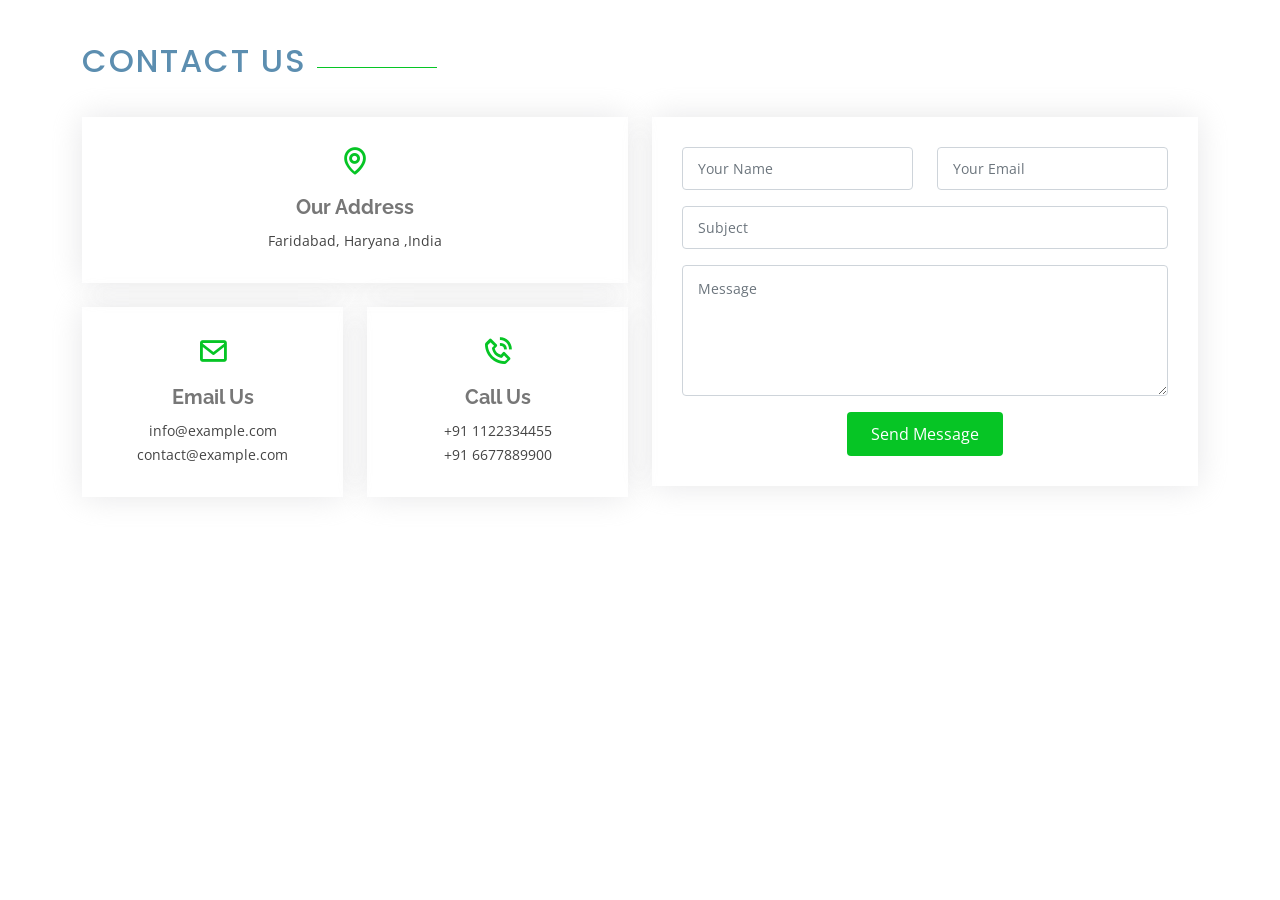
==== ContactUs.html @ 32c5ddfe "ui basic design" ====
<!DOCTYPE html>
<html lang="en">
<head>
    <meta charset="utf-8">
    <meta content="width=device-width, initial-scale=1.0" name="viewport">
  
    <title>Farm Services</title>
    <meta content="" name="description">
    <meta content="" name="keywords">
  
    <!-- Favicons -->
    <link href="assets/img/apple-touch-icon.png" rel="apple-touch-icon">
  
    <!-- Google Fonts -->
    <link href="https://fonts.googleapis.com/css?family=Open+Sans:300,300i,400,400i,600,600i,700,700i|Raleway:300,300i,400,400i,500,500i,600,600i,700,700i|Poppins:300,300i,400,400i,500,500i,600,600i,700,700i" rel="stylesheet">
  
    <!-- Vendor CSS Files -->
    <link href="assets/vendor/aos/aos.css" rel="stylesheet">
    <link href="assets/vendor/bootstrap/css/bootstrap.min.css" rel="stylesheet">
    <link href="assets/vendor/bootstrap-icons/bootstrap-icons.css" rel="stylesheet">
    <link href="assets/vendor/boxicons/css/boxicons.min.css" rel="stylesheet">
    <link href="assets/vendor/glightbox/css/glightbox.min.css" rel="stylesheet">
    <link href="assets/vendor/remixicon/remixicon.css" rel="stylesheet">
    <link href="assets/vendor/swiper/swiper-bundle.min.css" rel="stylesheet">
  
    <!-- Template Main CSS File -->
    <link href="assets/css/style.css" rel="stylesheet">
  
</head>
<body>
    <section id="contact" class="contact">
        <div class="container" data-aos="fade-up">
  
      <div class="section-title">
          <h2>Contact US</h2>
        </div>
  
        <div class="row">
  
          <div class="col-lg-6">
  
            <div class="row">
              <div class="col-md-12">
                <div class="info-box">
                  <i class="bx bx-map"></i>
                  <h3>Our Address</h3>
                  <p>Faridabad, Haryana ,India</p>
                </div>
              </div>
              <div class="col-md-6">
                <div class="info-box mt-4">
                  <i class="bx bx-envelope"></i>
                  <h3>Email Us</h3>
                  <p>info@example.com<br>contact@example.com</p>
                </div>
              </div>
              <div class="col-md-6">
                <div class="info-box mt-4">
                  <i class="bx bx-phone-call"></i>
                  <h3>Call Us</h3>
                  <p>+91 1122334455<br>+91 6677889900</p>
                </div>
              </div>
            </div>
  
          </div>
  
          <div class="col-lg-6 mt-4 mt-lg-0">
            <form action="forms/contact.php" method="post" role="form" class="php-email-form">
              <div class="row">
                <div class="col-md-6 form-group">
                  <input type="text" name="name" class="form-control" id="name" placeholder="Your Name" required>
                </div>
                <div class="col-md-6 form-group mt-3 mt-md-0">
                  <input type="email" class="form-control" name="email" id="email" placeholder="Your Email" required>
                </div>
              </div>
              <div class="form-group mt-3">
                <input type="text" class="form-control" name="subject" id="subject" placeholder="Subject" required>
              </div>
              <div class="form-group mt-3">
                <textarea class="form-control" name="message" rows="5" placeholder="Message" required></textarea>
              </div>
              <div class="my-3">
                <div class="loading">Loading</div>
                <div class="error-message"></div>
                <div class="sent-message">Your message has been sent. Thank you!</div>
              </div>
              <div class="text-center"><button type="submit">Send Message</button></div>
            </form>
          </div>
  
        </div>
  
        </div>
      </section>
      <script src="assets/vendor/purecounter/purecounter.js"></script>
  <script src="assets/vendor/aos/aos.js"></script>
  <script src="assets/vendor/bootstrap/js/bootstrap.bundle.min.js"></script>
  <script src="assets/vendor/glightbox/js/glightbox.min.js"></script>
  <script src="assets/vendor/isotope-layout/isotope.pkgd.min.js"></script>
  <script src="assets/vendor/swiper/swiper-bundle.min.js"></script>
  <script src="assets/vendor/php-email-form/validate.js"></script>

  <!-- Template Main JS File -->
  <script src="assets/js/main.js"></script>
</body>
</html>
---- assets/css/style.css ----
/**
* Template Name: Dewi - v4.7.0
* Template URL: https://bootstrapmade.com/dewi-free-multi-purpose-html-template/
* Author: BootstrapMade.com
* License: https://bootstrapmade.com/license/
*/

/*--------------------------------------------------------------
# General
--------------------------------------------------------------*/
body {
  font-family: "Open Sans", sans-serif;
  color: #444444;
}

a {
  color: #06c525;
  text-decoration: none;
}

a:hover {
  color: #06c525;
  text-decoration: none;
}

h1, h2, h3, h4, h5, h6 {
  font-family: "Raleway", sans-serif;
}

/*--------------------------------------------------------------
# Back to top button
--------------------------------------------------------------*/
.back-to-top {
  position: fixed;
  visibility: hidden;
  opacity: 0;
  right: 15px;
  bottom: 15px;
  z-index: 996;
  background: #06c525;
  width: 40px;
  height: 40px;
  border-radius: 4px;
  transition: all 0.4s;
}
.back-to-top i {
  font-size: 24px;
  color: #fff;
  line-height: 0;
}
.back-to-top:hover {
  background: #06c525;
  color: #fff;
}
.back-to-top.active {
  visibility: visible;
  opacity: 1;
}

/*--------------------------------------------------------------
# Preloader
--------------------------------------------------------------*/
#preloader {
  position: fixed;
  top: 0;
  left: 0;
  right: 0;
  bottom: 0;
  z-index: 9999;
  overflow: hidden;
  background: #fff;
}

#preloader:before {
  content: "";
  position: fixed;
  top: calc(50% - 30px);
  left: calc(50% - 30px);
  border: 6px solid #06c525;
  border-top-color: #ffe9e3;
  border-radius: 50%;
  width: 60px;
  height: 60px;
  -webkit-animation: animate-preloader 1s linear infinite;
  animation: animate-preloader 1s linear infinite;
}

@-webkit-keyframes animate-preloader {
  0% {
    transform: rotate(0deg);
  }
  100% {
    transform: rotate(360deg);
  }
}

@keyframes animate-preloader {
  0% {
    transform: rotate(0deg);
  }
  100% {
    transform: rotate(360deg);
  }
}
/*--------------------------------------------------------------
# Disable aos animation delay on mobile devices
--------------------------------------------------------------*/
@media screen and (max-width: 768px) {
  [data-aos-delay] {
    transition-delay: 0 !important;
  }
}
/*--------------------------------------------------------------
# Header
--------------------------------------------------------------*/
#header {
  transition: all 0.5s;
  z-index: 997;
  padding: 20px 0;
}
#header.header-scrolled, #header.header-inner-pages {
  background: rgba(21, 34, 43, 0.85);
  padding: 10px 0;
}
#header .logo {
  font-size: 32px;
  margin: 0;
  padding: 0;
  line-height: 1;
  font-weight: 700;
  letter-spacing: 2px;
}
#header .logo a {
  color: #fff;
}
#header .logo img {
  max-height: 40px;
}

/*--------------------------------------------------------------
# Navigation Menu
--------------------------------------------------------------*/
/**
* Desktop Navigation 
*/
.navbar {
  padding: 0;
}
.navbar ul {
  margin: 0;
  padding: 0;
  display: flex;
  list-style: none;
  align-items: center;
}
.navbar li {
  position: relative;
}
.navbar > ul > li {
  white-space: nowrap;
  padding: 8px 12px;
}
.navbar a, .navbar a:focus {
  display: flex;
  align-items: center;
  position: relative;
  justify-content: space-between;
  padding: 0 3px;
  font-size: 14px;
  text-transform: uppercase;
  font-weight: 600;
  color: rgba(255, 255, 255, 0.9);
  white-space: nowrap;
  transition: 0.3s;
}
.navbar a i, .navbar a:focus i {
  font-size: 12px;
  line-height: 0;
  margin-left: 5px;
}
.navbar > ul > li > a:before {
  content: "";
  position: absolute;
  width: 100%;
  height: 2px;
  bottom: -6px;
  left: 0;
  background-color: #06c525;
  visibility: hidden;
  width: 0px;
  transition: all 0.3s ease-in-out 0s;
}
.navbar a:hover:before, .navbar li:hover > a:before, .navbar .active:before {
  visibility: visible;
  width: 100%;
}
.navbar a:hover, .navbar .active, .navbar .active:focus, .navbar li:hover > a {
  color: #fff;
}
.navbar .getstarted, .navbar .getstarted:focus {
  padding: 8px 25px;
  margin-left: 30px;
  border-radius: 4px;
  color: #fff;
  border: 2px solid #fff;
}
.navbar .getstarted:hover, .navbar .getstarted:focus:hover {
  color: #fff;
  background: #06c525;
  border-color: #06c525;
}
.navbar > ul > li > .getstarted:before {
  visibility: hidden;
}
.navbar .dropdown ul {
  display: block;
  position: absolute;
  left: 14px;
  top: calc(100% + 30px);
  margin: 0;
  padding: 10px 0;
  z-index: 99;
  opacity: 0;
  visibility: hidden;
  background: #fff;
  box-shadow: 0px 0px 30px rgba(127, 137, 161, 0.25);
  transition: 0.3s;
  border-radius: 4px;
}
.navbar .dropdown ul li {
  min-width: 200px;
}
.navbar .dropdown ul a {
  padding: 10px 20px;
  font-size: 14px;
  text-transform: none;
  color: #15222b;
  font-weight: 400;
}
.navbar .dropdown ul a i {
  font-size: 12px;
}
.navbar .dropdown ul a:hover, .navbar .dropdown ul .active:hover, .navbar .dropdown ul li:hover > a {
  color: #06c525;
}
.navbar .dropdown:hover > ul {
  opacity: 1;
  top: 100%;
  visibility: visible;
}
.navbar .dropdown .dropdown ul {
  top: 0;
  left: calc(100% - 30px);
  visibility: hidden;
}
.navbar .dropdown .dropdown:hover > ul {
  opacity: 1;
  top: 0;
  left: 100%;
  visibility: visible;
}
@media (max-width: 1366px) {
  .navbar .dropdown .dropdown ul {
    left: -90%;
  }
  .navbar .dropdown .dropdown:hover > ul {
    left: -100%;
  }
}

/**
* Mobile Navigation 
*/
.mobile-nav-toggle {
  color: #fff;
  font-size: 28px;
  cursor: pointer;
  display: none;
  line-height: 0;
  transition: 0.5s;
}

@media (max-width: 991px) {
  .mobile-nav-toggle {
    display: block;
  }

  .navbar ul {
    display: none;
  }
}
.navbar-mobile {
  position: fixed;
  overflow: hidden;
  top: 0;
  right: 0;
  left: 0;
  bottom: 0;
  background: rgba(4, 7, 9, 0.9);
  transition: 0.3s;
  z-index: 999;
}
.navbar-mobile .mobile-nav-toggle {
  position: absolute;
  top: 15px;
  right: 15px;
}
.navbar-mobile ul {
  display: block;
  position: absolute;
  top: 55px;
  right: 15px;
  bottom: 15px;
  left: 15px;
  padding: 10px 0;
  border-radius: 10px;
  background-color: #fff;
  overflow-y: auto;
  transition: 0.3s;
}
.navbar-mobile a, .navbar-mobile a:focus {
  padding: 10px 20px;
  font-size: 15px;
  color: #15222b;
}
.navbar-mobile a:hover, .navbar-mobile .active, .navbar-mobile li:hover > a {
  color: #06c525;
}
.navbar-mobile .getstarted, .navbar-mobile .getstarted:focus {
  margin: 15px;
}
.navbar-mobile .dropdown ul {
  position: static;
  display: none;
  margin: 10px 20px;
  padding: 10px 0;
  z-index: 99;
  opacity: 1;
  visibility: visible;
  background: #fff;
  box-shadow: 0px 0px 30px rgba(127, 137, 161, 0.25);
}
.navbar-mobile .dropdown ul li {
  min-width: 200px;
}
.navbar-mobile .dropdown ul a {
  padding: 10px 20px;
}
.navbar-mobile .dropdown ul a i {
  font-size: 12px;
}
.navbar-mobile .dropdown ul a:hover, .navbar-mobile .dropdown ul .active:hover, .navbar-mobile .dropdown ul li:hover > a {
  color: #06c525;
}
.navbar-mobile .dropdown > .dropdown-active {
  display: block;
}

/*--------------------------------------------------------------
# Hero Section
--------------------------------------------------------------*/
#hero {
  width: 100%;
  height: 100vh;
  background: url("../img/hero-bg.jpg") top center;
  background-size: cover;
  position: relative;
  padding: 0;
}
#hero:before {
  content: "";
  background: rgba(13, 20, 26, 0.7);
  position: absolute;
  bottom: 0;
  top: 0;
  left: 0;
  right: 0;
}
#hero .hero-container {
  position: absolute;
  bottom: 0;
  top: 0;
  left: 0;
  right: 0;
  display: flex;
  justify-content: center;
  align-items: center;
  flex-direction: column;
  text-align: center;
}
#hero h1 {
  margin: 0 0 10px 0;
  font-size: 48px;
  font-weight: 700;
  line-height: 56px;
  text-transform: uppercase;
  color: #fff;
}
#hero h2 {
  color: #eee;
  margin-bottom: 50px;
  font-size: 24px;
}
#hero .btn-get-started {
  font-family: "Open Sans", sans-serif;
  text-transform: uppercase;
  font-weight: 500;
  font-size: 14px;
  display: inline-block;
  padding: 10px 35px 10px 35px;
  border-radius: 4px;
  transition: 0.5s;
  color: #fff;
  background: #06c525;
  border: 2px solid #06c525;
}
#hero .btn-get-started:hover {
  border-color: #fff;
  background: rgba(255, 255, 255, 0.1);
}
#hero .btn-watch-video {
  font-size: 16px;
  display: inline-block;
  transition: 0.5s;
  margin-left: 25px;
  color: #fff;
  display: inline-flex;
  align-items: center;
  justify-content: center;
}
#hero .btn-watch-video i {
  line-height: 0;
  color: #fff;
  font-size: 32px;
  transition: 0.3s;
  margin-right: 8px;
}
#hero .btn-watch-video:hover i {
  color: #06c525;
}
@media (min-width: 1024px) {
  #hero {
    background-attachment: fixed;
  }
}
@media (max-width: 768px) {
  #hero h1 {
    font-size: 28px;
    line-height: 36px;
  }
  #hero h2 {
    font-size: 18px;
    line-height: 24px;
    margin-bottom: 30px;
  }
}

/*--------------------------------------------------------------
# Sections General
--------------------------------------------------------------*/
section {
  padding: 60px 0;
  overflow: hidden;
}

.section-bg {
  background-color: #f0f4f8;
}

.section-title {
  padding-bottom: 40px;
}
.section-title h2 {
  font-weight: 500;
  padding: 0;
  line-height: 1px;
  margin: 0 0 5px 0;
  letter-spacing: 2px;
  text-transform: uppercase;
  color: #5c8eb0;
  font-family: "Poppins", sans-serif;
}
.section-title h2::after {
  content: "";
  width: 120px;
  height: 1px;
  display: inline-block;
  background: #06c525;
  margin: 4px 10px;
}
.section-title p {
  margin: 0;
  margin: 0;
  font-size: 36px;
  font-weight: 700;
  text-transform: uppercase;
  font-family: "Poppins", sans-serif;
  color: #263d4d;
}

/*--------------------------------------------------------------
# About
--------------------------------------------------------------*/
.about .container {
  box-shadow: 0px 2px 15px rgba(0, 0, 0, 0.1);
  padding-bottom: 15px;
}
.about .count-box {
  padding: 60px 0;
  width: 100%;
}
.about .count-box i {
  display: block;
  font-size: 48px;
  color: #a1bdd1;
  float: left;
  line-height: 0;
}
.about .count-box span {
  font-size: 28px;
  line-height: 25px;
  display: block;
  font-weight: 700;
  color: #365870;
  margin-left: 60px;
}
.about .count-box p {
  padding: 5px 0 0 0;
  margin: 0 0 0 60px;
  font-family: "Raleway", sans-serif;
  font-weight: 600;
  font-size: 14px;
  color: #2e4b5e;
}
.about .count-box a {
  font-weight: 600;
  display: block;
  margin-top: 20px;
  color: #2e4b5e;
  font-size: 15px;
  font-family: "Poppins", sans-serif;
  transition: ease-in-out 0.3s;
}
.about .count-box a:hover {
  color: #477392;
}
.about .content {
  font-size: 15px;
}
.about .content h3 {
  font-weight: 700;
  font-size: 24px;
  color: #263d4d;
}
.about .content ul {
  list-style: none;
  padding: 0;
}
.about .content ul li {
  padding-bottom: 10px;
  padding-left: 28px;
  position: relative;
}
.about .content ul i {
  font-size: 24px;
  color: #06c525;
  position: absolute;
  left: 0;
  top: -2px;
}
.about .content p:last-child {
  margin-bottom: 0;
}
.about .play-btn {
  width: 94px;
  height: 94px;
  background: radial-gradient(#06c525 50%, rgba(23, 255, 108, 0.7) 52%);
  border-radius: 50%;
  display: block;
  position: absolute;
  left: calc(50% - 47px);
  top: calc(50% - 47px);
  overflow: hidden;
}
.about .play-btn::after {
  content: "";
  position: absolute;
  left: 50%;
  top: 50%;
  transform: translateX(-40%) translateY(-50%);
  width: 0;
  height: 0;
  border-top: 10px solid transparent;
  border-bottom: 10px solid transparent;
  border-left: 15px solid #fff;
  z-index: 100;
  transition: all 400ms cubic-bezier(0.55, 0.055, 0.675, 0.19);
}
.about .play-btn::before {
  content: "";
  position: absolute;
  width: 120px;
  height: 120px;
  -webkit-animation-delay: 0s;
  animation-delay: 0s;
  -webkit-animation: pulsate-btn 2s;
  animation: pulsate-btn 2s;
  -webkit-animation-direction: forwards;
  animation-direction: forwards;
  -webkit-animation-iteration-count: infinite;
  animation-iteration-count: infinite;
  -webkit-animation-timing-function: steps;
  animation-timing-function: steps;
  opacity: 1;
  border-radius: 50%;
  border: 5px solid rgba(23, 255, 108, 0.7);
  top: -15%;
  left: -15%;
  background: rgba(198, 16, 0, 0);
}
.about .play-btn:hover::after {
  border-left: 15px solid #06c525;
  transform: scale(20);
}
.about .play-btn:hover::before {
  content: "";
  position: absolute;
  left: 50%;
  top: 50%;
  transform: translateX(-40%) translateY(-50%);
  width: 0;
  height: 0;
  border: none;
  border-top: 10px solid transparent;
  border-bottom: 10px solid transparent;
  border-left: 15px solid #fff;
  z-index: 200;
  -webkit-animation: none;
  animation: none;
  border-radius: 0;
}

@-webkit-keyframes pulsate-btn {
  0% {
    transform: scale(0.6, 0.6);
    opacity: 1;
  }
  100% {
    transform: scale(1, 1);
    opacity: 0;
  }
}

@keyframes pulsate-btn {
  0% {
    transform: scale(0.6, 0.6);
    opacity: 1;
  }
  100% {
    transform: scale(1, 1);
    opacity: 0;
  }
}
/*--------------------------------------------------------------
# About Boxes
--------------------------------------------------------------*/
.about-boxes {
  background: url("../img/about-boxes-bg.jpg") center top no-repeat fixed;
  background-size: cover;
  padding: 60px 0 30px 0;
  position: relative;
}
.about-boxes::before {
  content: "";
  position: absolute;
  left: 0;
  right: 0;
  top: 0;
  bottom: 0;
  background: rgba(255, 255, 255, 0.92);
  z-index: 9;
}
.about-boxes .container, .about-boxes .container-fluid {
  position: relative;
  z-index: 10;
}
.about-boxes .card {
  border-radius: 3px;
  border: 0;
  box-shadow: 0px 2px 15px rgba(0, 0, 0, 0.1);
  margin-bottom: 30px;
}
.about-boxes .card-icon {
  text-align: center;
  margin-top: -32px;
}
.about-boxes .card-icon i {
  font-size: 32px;
  color: #fff;
  width: 64px;
  height: 64px;
  padding-top: 5px;
  text-align: center;
  background-color: #06c525;
  border-radius: 4px;
  text-align: center;
  border: 4px solid #fff;
  transition: 0.3s;
  display: inline-block;
}
.about-boxes .card-body {
  padding-top: 12px;
}
.about-boxes .card-title {
  font-weight: 700;
  text-align: center;
}
.about-boxes .card-title a {
  color: #15222b;
}
.about-boxes .card-title a:hover {
  color: #06c525;
}
.about-boxes .card-text {
  color: #5e5e5e;
}
.about-boxes .card:hover .card-icon i {
  background: #fff;
  color: #06c525;
}
@media (max-width: 1024px) {
  .about-boxes {
    background-attachment: scroll;
  }
}

/*--------------------------------------------------------------
# Clients
--------------------------------------------------------------*/
.clients {
  background: #f0f4f8;
  padding: 15px 0;
  text-align: center;
}
.clients img {
  max-width: 45%;
  transition: all 0.4s ease-in-out;
  display: inline-block;
  padding: 15px 0;
  filter: grayscale(100);
}
.clients img:hover {
  filter: none;
  transform: scale(1.15);
}
@media (max-width: 768px) {
  .clients img {
    max-width: 40%;
  }
}

/*--------------------------------------------------------------
# Features
--------------------------------------------------------------*/
.features .nav-tabs {
  border: 0;
}
.features .nav-link {
  border: 1px solid #b5ccdb;
  padding: 15px;
  transition: 0.3s;
  color: #15222b;
  border-radius: 0;
  display: flex;
  align-items: center;
  justify-content: center;
}
.features .nav-link i {
  padding-right: 15px;
  font-size: 48px;
}
.features .nav-link h4 {
  font-size: 18px;
  font-weight: 600;
  margin: 0;
}
.features .nav-link:hover {
  color: #06c525;
}
.features .nav-link.active {
  background: #06c525;
  color: #fff;
  border-color: #06c525;
}
@media (max-width: 768px) {
  .features .nav-link i {
    padding: 0;
    line-height: 1;
    font-size: 36px;
  }
}
@media (max-width: 575px) {
  .features .nav-link {
    padding: 15px;
  }
  .features .nav-link i {
    font-size: 24px;
  }
}
.features .tab-content {
  margin-top: 30px;
}
.features .tab-pane h3 {
  font-weight: 600;
  font-size: 26px;
}
.features .tab-pane ul {
  list-style: none;
  padding: 0;
}
.features .tab-pane ul li {
  padding-bottom: 10px;
}
.features .tab-pane ul i {
  font-size: 20px;
  padding-right: 4px;
  color: #06c525;
}
.features .tab-pane p:last-child {
  margin-bottom: 0;
}

/*--------------------------------------------------------------
# Services
--------------------------------------------------------------*/
.services .icon-box {
  margin-bottom: 20px;
  padding: 30px;
  border-radius: 6px;
  background: #fff;
}
.services .icon-box i {
  float: left;
  color: #5c8eb0;
  font-size: 40px;
  line-height: 0;
}
.services .icon-box h4 {
  margin-left: 70px;
  font-weight: 700;
  margin-bottom: 15px;
  font-size: 18px;
}
.services .icon-box h4 a {
  color: #365870;
  transition: 0.3s;
}
.services .icon-box .icon-box:hover h4 a {
  color: #06c525;
}
.services .icon-box p {
  margin-left: 70px;
  line-height: 24px;
  font-size: 14px;
}
.services .icon-box:hover h4 a {
  color: #06c525;
}

/*--------------------------------------------------------------
# Testimonials
--------------------------------------------------------------*/
.testimonials {
  padding: 80px 0;
  background: url("../img/testimonials-bg.jpg") no-repeat;
  background-position: center center;
  background-size: cover;
  position: relative;
}
.testimonials::before {
  content: "";
  position: absolute;
  left: 0;
  right: 0;
  top: 0;
  bottom: 0;
  background: rgba(13, 20, 26, 0.7);
}
.testimonials .section-header {
  margin-bottom: 40px;
}
.testimonials .testimonials-carousel, .testimonials .testimonials-slider {
  overflow: hidden;
}
.testimonials .testimonial-item {
  text-align: center;
  color: #fff;
}
.testimonials .testimonial-item .testimonial-img {
  width: 100px;
  border-radius: 50%;
  border: 6px solid rgba(255, 255, 255, 0.15);
  margin: 0 auto;
}
.testimonials .testimonial-item h3 {
  font-size: 20px;
  font-weight: bold;
  margin: 10px 0 5px 0;
  color: #fff;
}
.testimonials .testimonial-item h4 {
  font-size: 14px;
  color: #ddd;
  margin: 0 0 15px 0;
}
.testimonials .testimonial-item .quote-icon-left, .testimonials .testimonial-item .quote-icon-right {
  color: rgba(255, 255, 255, 0.4);
  font-size: 26px;
}
.testimonials .testimonial-item .quote-icon-left {
  display: inline-block;
  left: -5px;
  position: relative;
}
.testimonials .testimonial-item .quote-icon-right {
  display: inline-block;
  right: -5px;
  position: relative;
  top: 10px;
}
.testimonials .testimonial-item p {
  font-style: italic;
  margin: 0 auto 15px auto;
  color: #eee;
}
@media (min-width: 992px) {
  .testimonials .testimonial-item p {
    width: 80%;
  }
}
.testimonials .swiper-pagination {
  margin-top: 20px;
  position: relative;
}
.testimonials .swiper-pagination .swiper-pagination-bullet {
  width: 12px;
  height: 12px;
  background-color: #a1bdd1;
  opacity: 0.5;
}
.testimonials .swiper-pagination .swiper-pagination-bullet-active {
  background-color: #06c525;
  opacity: 1;
}

/*--------------------------------------------------------------
# Portfolio
--------------------------------------------------------------*/
.portfolio #portfolio-flters {
  padding: 0;
  margin: 0 auto 25px auto;
  list-style: none;
  text-align: center;
  border-radius: 50px;
}
.portfolio #portfolio-flters li {
  cursor: pointer;
  display: inline-block;
  padding: 8px 16px;
  font-size: 14px;
  font-weight: 500;
  line-height: 1;
  color: #444444;
  margin: 0 3px 10px 3px;
  transition: all ease-in-out 0.3s;
  background: #e5edf3;
  border-radius: 4px;
}
.portfolio #portfolio-flters li:hover, .portfolio #portfolio-flters li.filter-active {
  color: #fff;
  background: #06c525;
}
.portfolio #portfolio-flters li:last-child {
  margin-right: 0;
}
.portfolio .portfolio-item {
  margin-bottom: 30px;
  overflow: hidden;
}
.portfolio .portfolio-item img {
  position: relative;
  top: 0;
  transition: all 0.6s cubic-bezier(0.645, 0.045, 0.355, 1);
}
.portfolio .portfolio-item .portfolio-info {
  opacity: 0;
  position: absolute;
  left: 15px;
  right: 15px;
  bottom: -50px;
  z-index: 3;
  transition: all ease-in-out 0.3s;
  background: #06c525;
  padding: 15px 20px;
}
.portfolio .portfolio-item .portfolio-info h4 {
  font-size: 18px;
  color: #fff;
  font-weight: 600;
}
.portfolio .portfolio-item .portfolio-info p {
  color: #fff;
  font-size: 14px;
  margin-bottom: 0;
}
.portfolio .portfolio-item .portfolio-info .preview-link, .portfolio .portfolio-item .portfolio-info .details-link {
  position: absolute;
  right: 50px;
  font-size: 24px;
  top: calc(50% - 18px);
  color: white;
  transition: ease-in-out 0.3s;
}
.portfolio .portfolio-item .portfolio-info .preview-link:hover, .portfolio .portfolio-item .portfolio-info .details-link:hover {
  color: #ffc1b0;
}
.portfolio .portfolio-item .portfolio-info .details-link {
  right: 15px;
}
.portfolio .portfolio-item:hover img {
  top: -30px;
}
.portfolio .portfolio-item:hover .portfolio-info {
  opacity: 1;
  bottom: 0;
}

/*--------------------------------------------------------------
# Portfolio Details
--------------------------------------------------------------*/
.portfolio-details {
  padding-top: 40px;
}
.portfolio-details .portfolio-details-slider img {
  width: 100%;
}
.portfolio-details .portfolio-details-slider .swiper-pagination {
  margin-top: 20px;
  position: relative;
}
.portfolio-details .portfolio-details-slider .swiper-pagination .swiper-pagination-bullet {
  width: 12px;
  height: 12px;
  background-color: #fff;
  opacity: 1;
  border: 1px solid #06c525;
}
.portfolio-details .portfolio-details-slider .swiper-pagination .swiper-pagination-bullet-active {
  background-color: #06c525;
}
.portfolio-details .portfolio-info {
  padding: 30px;
  box-shadow: 0px 0 30px rgba(21, 34, 43, 0.08);
}
.portfolio-details .portfolio-info h3 {
  font-size: 22px;
  font-weight: 700;
  margin-bottom: 20px;
  padding-bottom: 20px;
  border-bottom: 1px solid #eee;
}
.portfolio-details .portfolio-info ul {
  list-style: none;
  padding: 0;
  font-size: 15px;
}
.portfolio-details .portfolio-info ul li + li {
  margin-top: 10px;
}
.portfolio-details .portfolio-description {
  padding-top: 30px;
}
.portfolio-details .portfolio-description h2 {
  font-size: 26px;
  font-weight: 700;
  margin-bottom: 20px;
}
.portfolio-details .portfolio-description p {
  padding: 0;
}

/*--------------------------------------------------------------
# Team
--------------------------------------------------------------*/
.team {
  position: relative;
}
.team .container {
  position: relative;
  z-index: 10;
}
.team .member {
  margin-bottom: 80px;
  position: relative;
}
.team .member .pic {
  overflow: hidden;
}
.team .member .member-info {
  position: absolute;
  bottom: -50px;
  left: 20px;
  right: 20px;
  background: #fff;
  padding: 20px 15px;
  color: #15222b;
  box-shadow: 0px 2px 15px rgba(0, 0, 0, 0.1);
  overflow: hidden;
  transition: 0.5s;
}
.team .member h4 {
  font-weight: 700;
  margin-bottom: 10px;
  font-size: 16px;
  color: #15222b;
  position: relative;
  padding-bottom: 10px;
}
.team .member h4::after {
  content: "";
  position: absolute;
  display: block;
  width: 50px;
  height: 1px;
  background: #7fa5c0;
  bottom: 0;
  left: 0;
}
.team .member span {
  font-style: italic;
  display: block;
  font-size: 13px;
}
.team .member .social {
  position: absolute;
  right: 15px;
  bottom: 15px;
}
.team .member .social a {
  transition: color 0.3s;
  color: #477392;
}
.team .member .social a:hover {
  color: #06c525;
}
.team .member .social i {
  font-size: 16px;
  margin: 0 2px;
}
@media (max-width: 992px) {
  .team .member {
    margin-bottom: 110px;
  }
}

/*--------------------------------------------------------------
# Contact
--------------------------------------------------------------*/
.contact .info-box {
  color: #444444;
  text-align: center;
  box-shadow: 0 0 30px rgba(214, 215, 216, 0.6);
  padding: 20px 0 30px 0;
}
.contact .info-box i {
  font-size: 32px;
  color: #06c525;
  border-radius: 50%;
  padding: 8px;
}
.contact .info-box h3 {
  font-size: 20px;
  color: #777777;
  font-weight: 700;
  margin: 10px 0;
}
.contact .info-box p {
  padding: 0;
  line-height: 24px;
  font-size: 14px;
  margin-bottom: 0;
}
.contact .php-email-form {
  box-shadow: 0 0 30px rgba(214, 215, 216, 0.6);
  padding: 30px;
}
.contact .php-email-form .error-message {
  display: none;
  color: #fff;
  background: rgba(23, 255, 108, 0.7);
  text-align: left;
  padding: 15px;
  font-weight: 600;
}
.contact .php-email-form .error-message br + br {
  margin-top: 25px;
}
.contact .php-email-form .sent-message {
  display: none;
  color: #fff;
  background: #18d26e;
  text-align: center;
  padding: 15px;
  font-weight: 600;
}
.contact .php-email-form .loading {
  display: none;
  background: #fff;
  text-align: center;
  padding: 15px;
}
.contact .php-email-form .loading:before {
  content: "";
  display: inline-block;
  border-radius: 50%;
  width: 24px;
  height: 24px;
  margin: 0 10px -6px 0;
  border: 3px solid #18d26e;
  border-top-color: #eee;
  -webkit-animation: animate-loading 1s linear infinite;
  animation: animate-loading 1s linear infinite;
}
.contact .php-email-form input, .contact .php-email-form textarea {
  border-radius: 0;
  box-shadow: none;
  font-size: 14px;
  border-radius: 4px;
}
.contact .php-email-form input:focus, .contact .php-email-form textarea:focus {
  border-color: #06c525;
}
.contact .php-email-form input {
  padding: 10px 15px;
}
.contact .php-email-form textarea {
  padding: 12px 15px;
}
.contact .php-email-form button[type=submit] {
  background: #06c525;
  border: 0;
  padding: 10px 24px;
  color: #fff;
  transition: 0.4s;
  border-radius: 4px;
}
.contact .php-email-form button[type=submit]:hover {
  background: rgba(23, 255, 108, 0.7);
}
@-webkit-keyframes animate-loading {
  0% {
    transform: rotate(0deg);
  }
  100% {
    transform: rotate(360deg);
  }
}
@keyframes animate-loading {
  0% {
    transform: rotate(0deg);
  }
  100% {
    transform: rotate(360deg);
  }
}

/*--------------------------------------------------------------
# Breadcrumbs
--------------------------------------------------------------*/
.breadcrumbs {
  padding: 15px 0;
  background: #f0f4f8;
  min-height: 40px;
  margin-top: 78px;
}
.breadcrumbs h2 {
  font-size: 28px;
  font-weight: 400;
}
.breadcrumbs ol {
  display: flex;
  flex-wrap: wrap;
  list-style: none;
  padding: 0;
  margin: 0;
}
.breadcrumbs ol li + li {
  padding-left: 10px;
}
.breadcrumbs ol li + li::before {
  display: inline-block;
  padding-right: 10px;
  color: #263d4d;
  content: "/";
}
@media (max-width: 992px) {
  .breadcrumbs {
    margin-top: 52px;
  }
  .breadcrumbs .d-flex {
    display: block !important;
  }
  .breadcrumbs ol {
    display: block;
  }
  .breadcrumbs ol li {
    display: inline-block;
  }
}

/*--------------------------------------------------------------
# Footer
--------------------------------------------------------------*/
#footer {
  background: #121d24;
  padding: 0 0 30px 0;
  color: #fff;
  font-size: 14px;
}
#footer .footer-top {
  background: #15222b;
  border-bottom: 1px solid #1d303c;
  padding: 60px 0 30px 0;
}
#footer .footer-top .footer-info {
  margin-bottom: 30px;
}
#footer .footer-top .footer-info h3 {
  font-size: 28px;
  margin: 0 0 15px 0;
  padding: 2px 0 2px 0;
  line-height: 1;
  font-weight: 700;
}
#footer .footer-top .footer-info p {
  font-size: 14px;
  line-height: 24px;
  margin-bottom: 0;
  font-family: "Raleway", sans-serif;
  color: #fff;
}
#footer .footer-top .social-links a {
  font-size: 18px;
  display: inline-block;
  background: rgba(255, 255, 255, 0.08);
  color: #fff;
  line-height: 1;
  padding: 8px 0;
  margin-right: 4px;
  border-radius: 4px;
  text-align: center;
  width: 36px;
  height: 36px;
  transition: 0.3s;
}
#footer .footer-top .social-links a:hover {
  background: #06c525;
  color: #fff;
  text-decoration: none;
}
#footer .footer-top h4 {
  font-size: 16px;
  font-weight: 600;
  color: #fff;
  position: relative;
  padding-bottom: 12px;
}
#footer .footer-top .footer-links {
  margin-bottom: 30px;
}
#footer .footer-top .footer-links ul {
  list-style: none;
  padding: 0;
  margin: 0;
}
#footer .footer-top .footer-links ul i {
  padding-right: 2px;
  color: rgba(23, 255, 108, 0.7);
  font-size: 18px;
  line-height: 1;
}
#footer .footer-top .footer-links ul li {
  padding: 10px 0;
  display: flex;
  align-items: center;
}
#footer .footer-top .footer-links ul li:first-child {
  padding-top: 0;
}
#footer .footer-top .footer-links ul a {
  color: #fff;
  transition: 0.3s;
  display: inline-block;
  line-height: 1;
}
#footer .footer-top .footer-links ul a:hover {
  color: #06c525;
}
#footer .footer-top .footer-newsletter form {
  margin-top: 30px;
  background: #fff;
  padding: 6px 10px;
  position: relative;
  border-radius: 4px;
}
#footer .footer-top .footer-newsletter form input[type=submit]:hover {
  background: rgba(23, 255, 108, 0.7);
}
#footer .copyright {
  text-align: center;
  padding-top: 30px;
}
#footer .credits {
  padding-top: 10px;
  text-align: center;
  font-size: 13px;
  color: #fff;
}
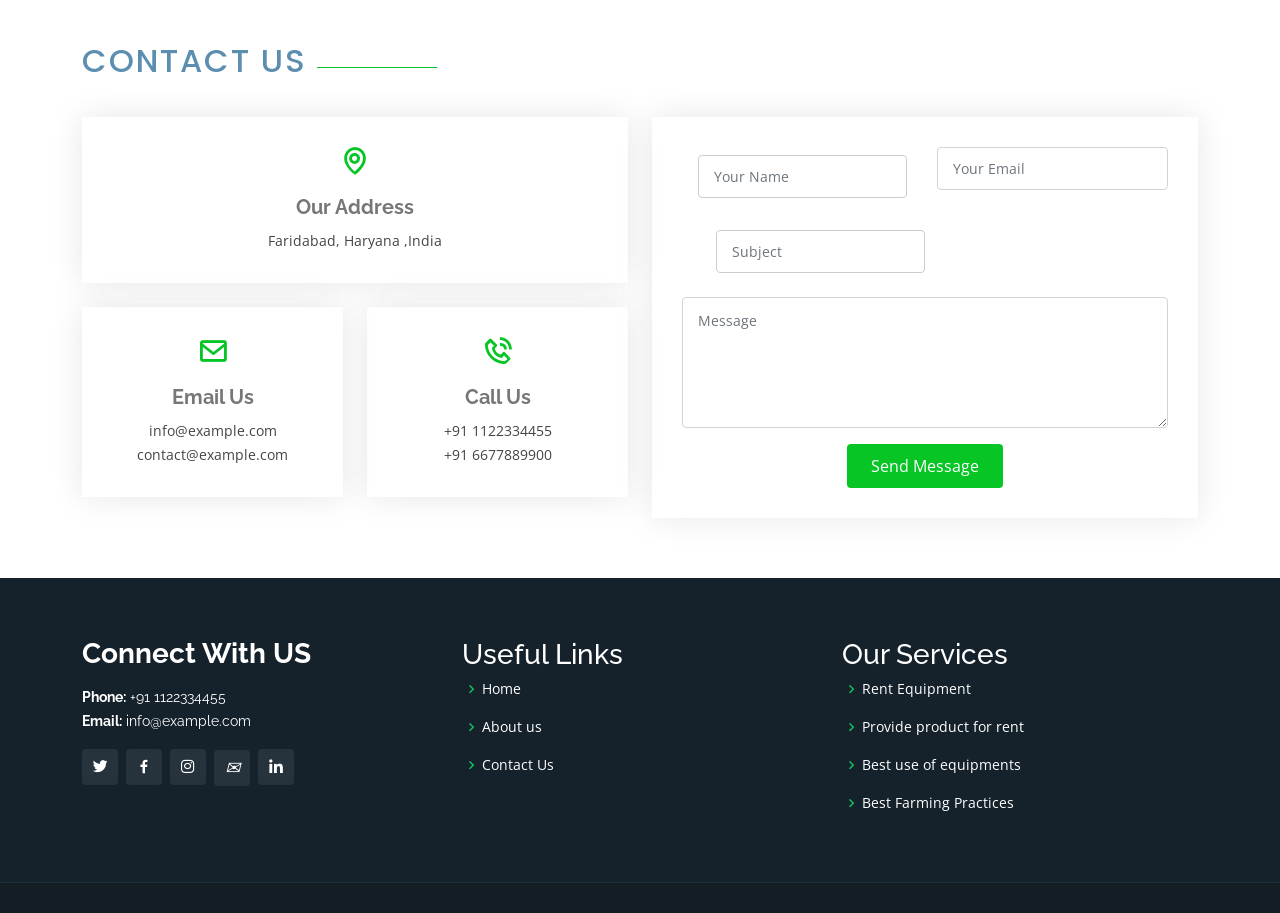
==== commit 2ab380d1: "config.php added" ====
--- a/ContactUs.html
+++ b/ContactUs.html
@@ -94,6 +94,54 @@
   
         </div>
       </section>
+      <footer id="footer">
+        <div class="footer-top">
+          <div class="container">
+            <div class="row">
+    
+              <div class="col-lg-4 col-md-6">
+                <div class="footer-info">
+                  <h3>Connect With US</h3>
+                  <p>
+                    <strong>Phone:</strong> +91 1122334455<br>
+                    <strong>Email:</strong> info@example.com<br>
+                  </p>
+                  <div class="social-links mt-3">
+                    <a href="#" class="twitter"><i class="bx bxl-twitter"></i></a>
+                    <a href="#" class="facebook"><i class="bx bxl-facebook"></i></a>
+                    <a href="#" class="instagram"><i class="bx bxl-instagram"></i></a>
+                    <a href="#" class="google-plus"><i class="">&#x2709;</i></a>
+                    <a href="#" class="linkedin"><i class="bx bxl-linkedin"></i></a>
+                  </div>
+                </div>
+              </div>
+    
+              <div class="col-lg-4 col-md-6 footer-links">
+                <h3>Useful Links</h3>
+                <ul>
+                  <li><i class="bx bx-chevron-right"></i> <a href="index.html">Home</a></li>
+                  <li><i class="bx bx-chevron-right"></i> <a href="index.html#about">About us</a></li>
+                  <li><i class="bx bx-chevron-right"></i> <a href="ContactUs.html">Contact Us</a></li>
+                </ul>
+              </div>
+    
+              <div class="col-lg-4 col-md-6 footer-links">
+                <h3>Our Services</h3>
+                <ul>
+                  <li><i class="bx bx-chevron-right"></i> <a href="#">Rent Equipment</a></li>
+                  <li><i class="bx bx-chevron-right"></i> <a href="#">Provide product for rent</a></li>
+                  <li><i class="bx bx-chevron-right"></i> <a href="#">Best use of equipments</a></li>
+                  <li><i class="bx bx-chevron-right"></i> <a href="#">Best Farming Practices</a></li>
+                </ul>
+              </div>
+    
+    
+            </div>
+          </div>
+        </div>
+    
+        
+      </footer>
       <script src="assets/vendor/purecounter/purecounter.js"></script>
   <script src="assets/vendor/aos/aos.js"></script>
   <script src="assets/vendor/bootstrap/js/bootstrap.bundle.min.js"></script>
--- a/assets/css/style.css
+++ b/assets/css/style.css
@@ -113,6 +113,48 @@
 /*--------------------------------------------------------------
 # Header
 --------------------------------------------------------------*/
+.modal {
+  z-index: 9999
+}
+.modal-title{
+  color:#06c525;
+  font-weight: bold;
+  text-align: left;
+}
+.btn-default:hover{
+background-color: #06c525;
+color: white;
+}
+input[type=text], input[type=password], input[type=tel] {
+  width:auto;
+  padding: 12px 20px;
+  margin: 8px 0;
+  display: inline-block;
+  border: 1px solid #ccc;
+  box-sizing: border-box;
+  margin-left: 7%;
+}
+.right{
+  text-align: right;
+}
+
+/* Set a style for all buttons */
+.loginbutton {
+  background-color: #06c525;
+  color: white;
+  padding: 14px 20px;
+  margin: 8px 0;
+  border: none;
+  cursor: pointer;
+  width: 20%;
+  margin-left: 7%;
+  margin-right: auto;
+}
+
+/* Add a hover effect for buttons */
+button:hover {
+  opacity: 0.8;
+}
 #header {
   transition: all 0.5s;
   z-index: 997;
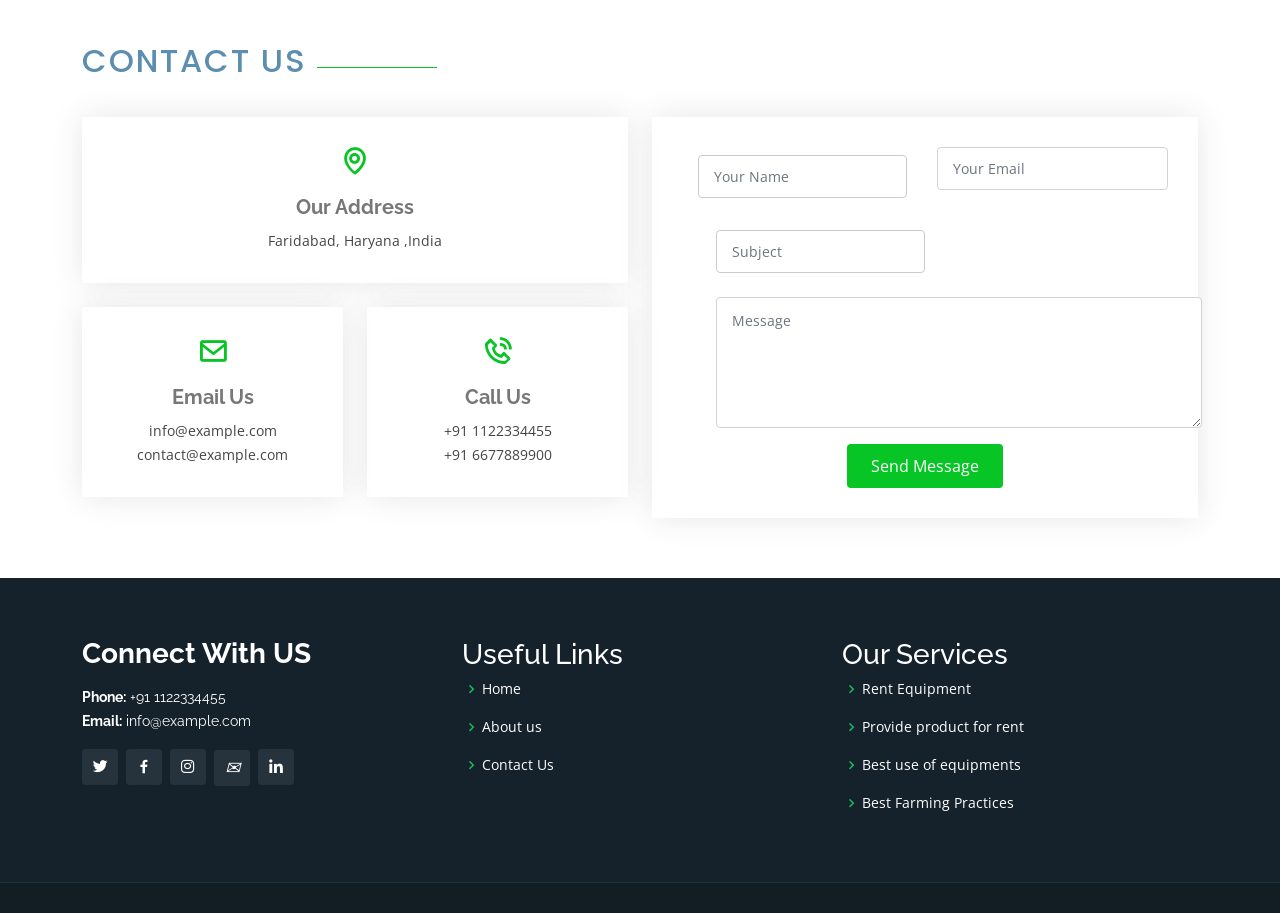
==== commit adacbacc: "Add Procfile for Heroku" ====
--- a/ContactUs.html
+++ b/ContactUs.html
@@ -119,8 +119,8 @@
               <div class="col-lg-4 col-md-6 footer-links">
                 <h3>Useful Links</h3>
                 <ul>
-                  <li><i class="bx bx-chevron-right"></i> <a href="index.html">Home</a></li>
-                  <li><i class="bx bx-chevron-right"></i> <a href="index.html#about">About us</a></li>
+                  <li><i class="bx bx-chevron-right"></i> <a href="index.php">Home</a></li>
+                  <li><i class="bx bx-chevron-right"></i> <a href="index.php#about">About us</a></li>
                   <li><i class="bx bx-chevron-right"></i> <a href="ContactUs.html">Contact Us</a></li>
                 </ul>
               </div>
--- a/assets/css/style.css
+++ b/assets/css/style.css
@@ -125,7 +125,7 @@
 background-color: #06c525;
 color: white;
 }
-input[type=text], input[type=password], input[type=tel] {
+input[type=text], input[type=password], input[type=tel], input[type=number],input[type=date], textarea{
   width:auto;
   padding: 12px 20px;
   margin: 8px 0;
@@ -147,6 +147,16 @@
   border: none;
   cursor: pointer;
   width: 20%;
+  margin-left: 7%;
+  margin-right: auto;
+}
+.cardbutton {
+  background-color: #06c525;
+  color: white;
+  padding: 14px 20px;
+  margin: 8px 0;
+  border: none;
+  cursor: pointer;
   margin-left: 7%;
   margin-right: auto;
 }
